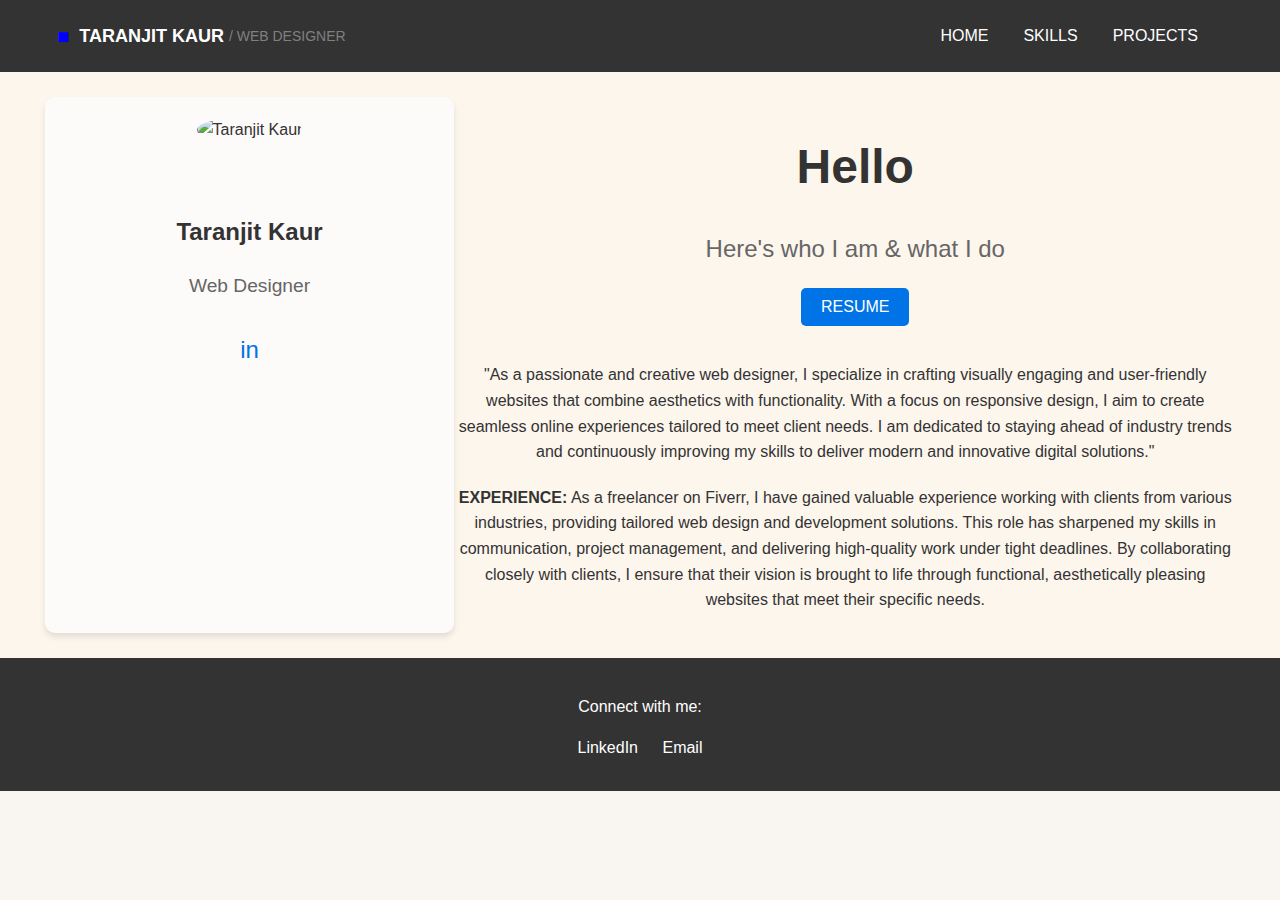
==== index.html @ 9a9ff43c "Add files via upload" ====
<!DOCTYPE html>
<html lang="en">
<head>
  <meta charset="UTF-8">
  <meta name="viewport" content="width=device-width, initial-scale=1.0">
  <title>Taranjit Kaur - Web Designer</title>
  <link rel="stylesheet" href="styles.css">
</head>
<body>
  <header>

   
        <div class="logo">
            <span class="icon">■</span>
            <span class="name">Taranjit Kaur</span>
            <span class="role">/ WEB DESIGNER</span>
        </div>
        <nav>
            <a href="index.html">HOME</a>
            <a href="skills.html">SKILLS</a>
            <a href="projects.html">PROJECTS</a>
         
        </nav>
       
   
  </header>
  <main class="container">
    <div class="profile">
      <div class="profile-card">
        <img src="IMAGES/my img.jpg" alt="Taranjit Kaur" class="profile-pic">
        <h2>Taranjit Kaur</h2>
        <p class="role">Web Designer</p>
        <a href="https://www.linkedin.com/in/taran-k-a157b22ba/" class="linkedin">in</a>
      </div>
    </div>
    <div class="content">
      <h1>Hello</h1>
      <p class="subtitle">Here's who I am & what I do</p>
      <button class="resume-btn"onclick="window.open('Taranjit kaur.pdf', '_blank')"> RESUME</button>


      <p class="description">
        "As a passionate and creative web designer, I specialize in crafting visually engaging and user-friendly websites that combine aesthetics with functionality. With a focus on responsive design, I aim to create seamless online experiences tailored to meet client needs. I am dedicated to staying ahead of industry trends and continuously improving my skills to deliver modern and innovative digital solutions."
      </p>
      <p class="experience">
        <strong>EXPERIENCE:</strong> As a freelancer on Fiverr, I have gained valuable experience working with clients from various industries, providing tailored web design and development solutions. This role has sharpened my skills in communication, project management, and delivering high-quality work under tight deadlines. By collaborating closely with clients, I ensure that their vision is brought to life through functional, aesthetically pleasing websites that meet their specific needs.
      </p>
    </div>
  </main>
  <footer>
    <div class="footer-content">
        <p>Connect with me:</p>
        <ul class="social-links">
            <li><a href="https://www.linkedin.com/in/taran-k-a157b22ba/" target="_blank">LinkedIn</a></li>
            <li><a href="mailto:bansaltaran0003@gmail.com">Email</a></li>
        </ul>
    </div>
</footer>
</body>
</html>
---- styles.css ----
body {
  margin: 0;
  font-family: Arial, sans-serif;
}

.logo {
  display: flex;
  align-items: center;
  padding-left: 3%;
}

.logo .icon {
  color: blue;
  font-size: 20px;
  margin-right: 8px;

}

.logo .name {
  font-weight: bold;
  font-size: 18px;
  text-transform: uppercase;
  margin-right: 5px;
}

.logo .role {
  font-size: 14px;
  color: gray;
}

nav {
margin-right: 5%;
display: flex;
gap: 20px; 
}

nav a:hover {
  color: blue;

}


header a:hover {
  text-decoration: underline;
}

/* Container */
.container {
  display: flex;
  flex-wrap: wrap;
  justify-content: space-between;
  padding: 10px;
  background-color: #fdf6ed;
}

/* Profile Section */
.profile {
  flex: 1;
  max-width: 30%; /* Reduced the width */
  text-align: center;
  padding: 20px; /* Reduced the padding */
  background-color: #fdfafa;
  border-radius: 10px;
  box-shadow: 0 4px 6px rgba(0, 0, 0, 0.1);
  margin-left: 20px;
}

.profile-pic {
  width: 300px;
  height: 300px;
  border-radius: 50%;
  object-fit: cover;
  margin-bottom: 50px;
}

.role {
  font-size: 1.2em;
  color: #666;
}

.linkedin {
  display: inline-block;
  margin-top: 10px;
  color: #0073e6;
  font-size: 1.5em;
  text-decoration: none;
}

/* Content Section */
.content {
  flex: 2;
  max-width: 65%;
}

.content h1 {
  font-size: 3em;
  margin-bottom: 10px;
}

.subtitle {
  font-size: 1.5em;
  color: #666;
  margin-bottom: 20px;
}

.resume-btn {
  background-color: #0073e6;
  color: #fff;
  border: none;
  padding: 10px 20px;
  font-size: 1em;
  border-radius: 5px;
  cursor: pointer;
  margin-bottom: 20px;
}

.resume-btn:hover {
  background-color: #005bb5;
}

.description, .experience {
  line-height: 1.6;
  margin-bottom: 20px;
  padding-right: 20px;
}
body {
  font-family: Arial, sans-serif;
  margin: 20px;
  line-height: 1.6;
}

section h2 {
  font-size: 30px; /* Change heading size */
  font-family: 'Georgia', serif; /* Change heading font style */
  color: #333; /* Optional: Change heading color */
  padding-left: 30px; /* Add space on the left */
  padding-right: 20px; /* Add space on the right */
  margin-left: 20px;
}

section p {
  font-size: 16px; /* Change paragraph size */
  font-family: 'Verdana', sans-serif; /* Change paragraph font style */
  color: #555; /* Optional: Change paragraph color */

  
  padding-left: 70px; /* Add space on the left */
  padding-right: 30px; /* Add space on the right */
}


.container {
  display: flex;
  text-align: center;
  font-style:Arial, sans-serif;
  text-align: center;
}

.left {
  width: 250px;
  margin-right: 20px;
}

.right {
  width:10px;
  
}

.section-title {
  font-weight: bold;
  margin: 40px;
  padding-left: 70px; /* Add space on the left */
  padding-right: 30px; /* Add space on the right */
}
.container-box {
    width: 80%;
    margin: 20px auto;
    padding: 20px;
    background-color: #f9f9f9;
    border: 1px solid #ddd;
    border-radius: 8px;
    box-shadow: 0 4px 6px rgba(0, 0, 0, 0.1);
    display: flex; /* Flexbox for horizontal layout */
    align-items: center; /* Align items vertically */
    gap: 20px; /* Space between image and text */
}
/* General Styles */
body {
  font-family: Arial, sans-serif;
  margin: 0;
  padding: 0;
  background-color: #f9f5f0; /* Light beige background */
  color: #333;
}

header {
  display: flex;
  justify-content: space-between;
  align-items: center;
  padding: 20px;
  background-color: #333;
  color: #fff;
}

header .logo {
  display: flex;
  align-items: center;
}

header .logo .icon {
  font-size: 20px;
  margin-right: 10px;
}

header nav a {
  margin-left: 15px;
  color: #fff;
  text-decoration: none;
}

.container {
  padding: 25px;
}

.content-wrapper {
  display: flex; /* Horizontal layout for image and text */
  align-items: flex-start; /* Align items at the top */
  gap: 20px; /* Space between image and text */
  margin-top: 20px;
  background-color: #fff; /* White background */
  padding: 40px; /* Increase padding for more space inside */
  border-radius: 10px; /* Rounded corners */
  box-shadow: 0 4px 8px rgba(0, 0, 0, 0.1); /* Add shadow for depth */
  width: 90%; /* Adjust width to occupy more space */
  max-width: 1200px; /* Limit the maximum width */
  margin-left: auto; /* Center horizontally */
  margin-right: auto; /* Center horizontally */
}


.content-text {
  flex: 2; /* Text takes more space */
}

.content-text h3 {
  margin-top: 0;
  font-size: 20px;
  color: #333;
}

.content-text p {
  font-size: 16px;
  line-height: 1.6;
  color: #555;
}

.content-image {
  flex: 2; /* Image takes less space */
  display: flex;
  justify-content: center;
  align-items: center;
}

.content-image img {
  max-width: 600px; /* Adjust image size */
  height: 500; /* Maintain aspect ratio */
  border-radius: 8px; /* Rounded corners */
  box-shadow: 0 4px 6px rgba(0, 0, 0, 0.2); /* Add shadow for depth */
}
.content-video {
  flex: 1;
  display: flex;
  justify-content: center;
  align-items: center;
}

.content-video video {
  max-width: 80%;
  height: auto;
  border: 1px solid #ccc;
  border-radius: 8px;
}

#contact {
  padding: 40px;
  background-color: #f4f4f4;
}

.contact-wrapper {
  max-width: 800px;
  margin: 0 auto;
  background-color: #fff;
  padding: 20px;
  border-radius: 8px;
  box-shadow: 0 4px 8px rgba(0, 0, 0, 0.1);
}

.contact-wrapper h2 {
  font-size: 28px;
  margin-bottom: 20px;
  text-align: center;
}

footer {
  background-color: #333;
  color: #fff;
  padding: 20px 0;
  text-align: center;
}

.footer-content {
  max-width: 800px;
  margin: 0 auto;
}

.social-links {
  list-style: none;
  padding: 0;
  margin: 10px 0;
}

.social-links li {
  display: inline;
  margin: 0 10px;
}

.social-links a {
  color: #fff;
  text-decoration: none;
  font-size: 16px;
}

.social-links a:hover {
  text-decoration: underline;
}
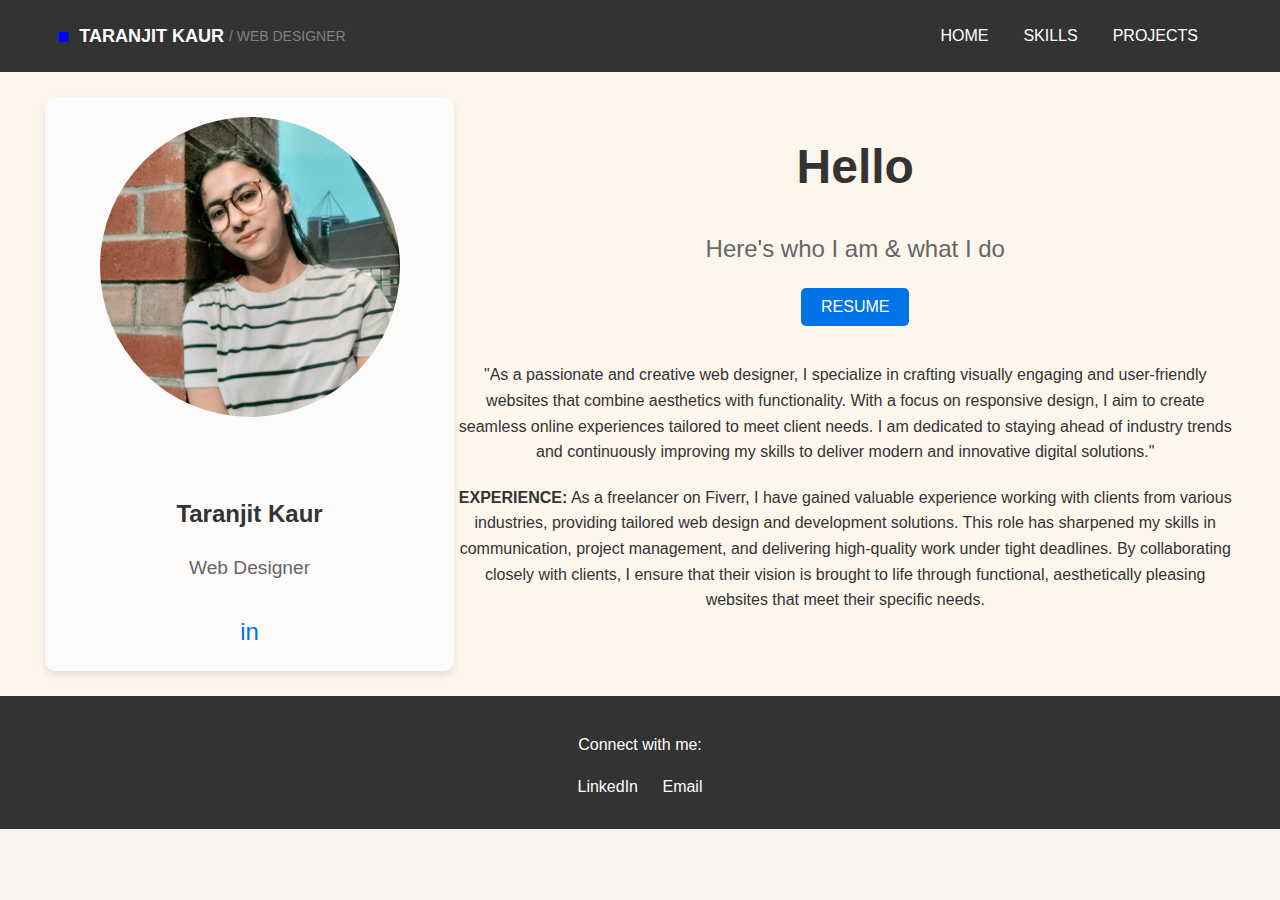
==== commit 63df1c36: "Update index.html" ====
--- a/index.html
+++ b/index.html
@@ -27,7 +27,7 @@
   <main class="container">
     <div class="profile">
       <div class="profile-card">
-        <img src="IMAGES/my img.jpg" alt="Taranjit Kaur" class="profile-pic">
+        <img src="my img.jpg" alt="Taranjit Kaur" class="profile-pic">
         <h2>Taranjit Kaur</h2>
         <p class="role">Web Designer</p>
         <a href="https://www.linkedin.com/in/taran-k-a157b22ba/" class="linkedin">in</a>
@@ -57,4 +57,4 @@
     </div>
 </footer>
 </body>
-</html>+</html>
